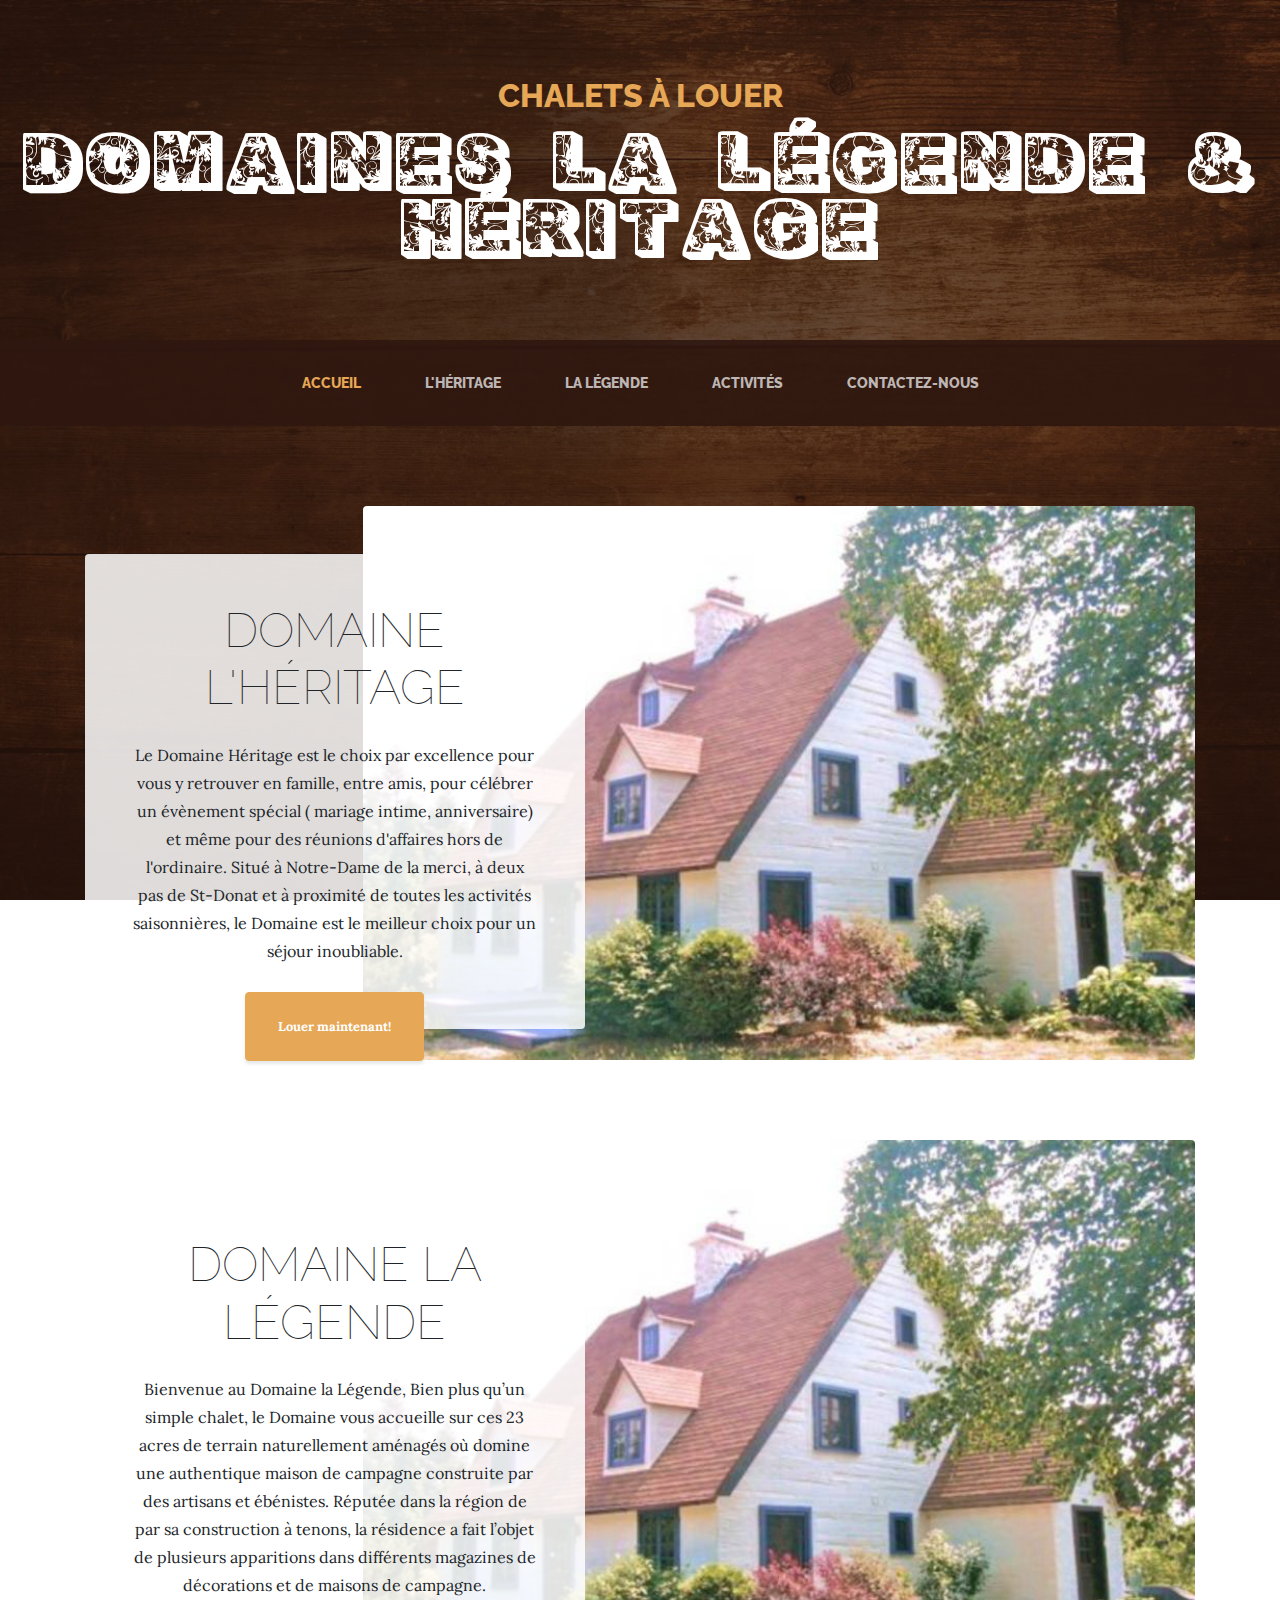
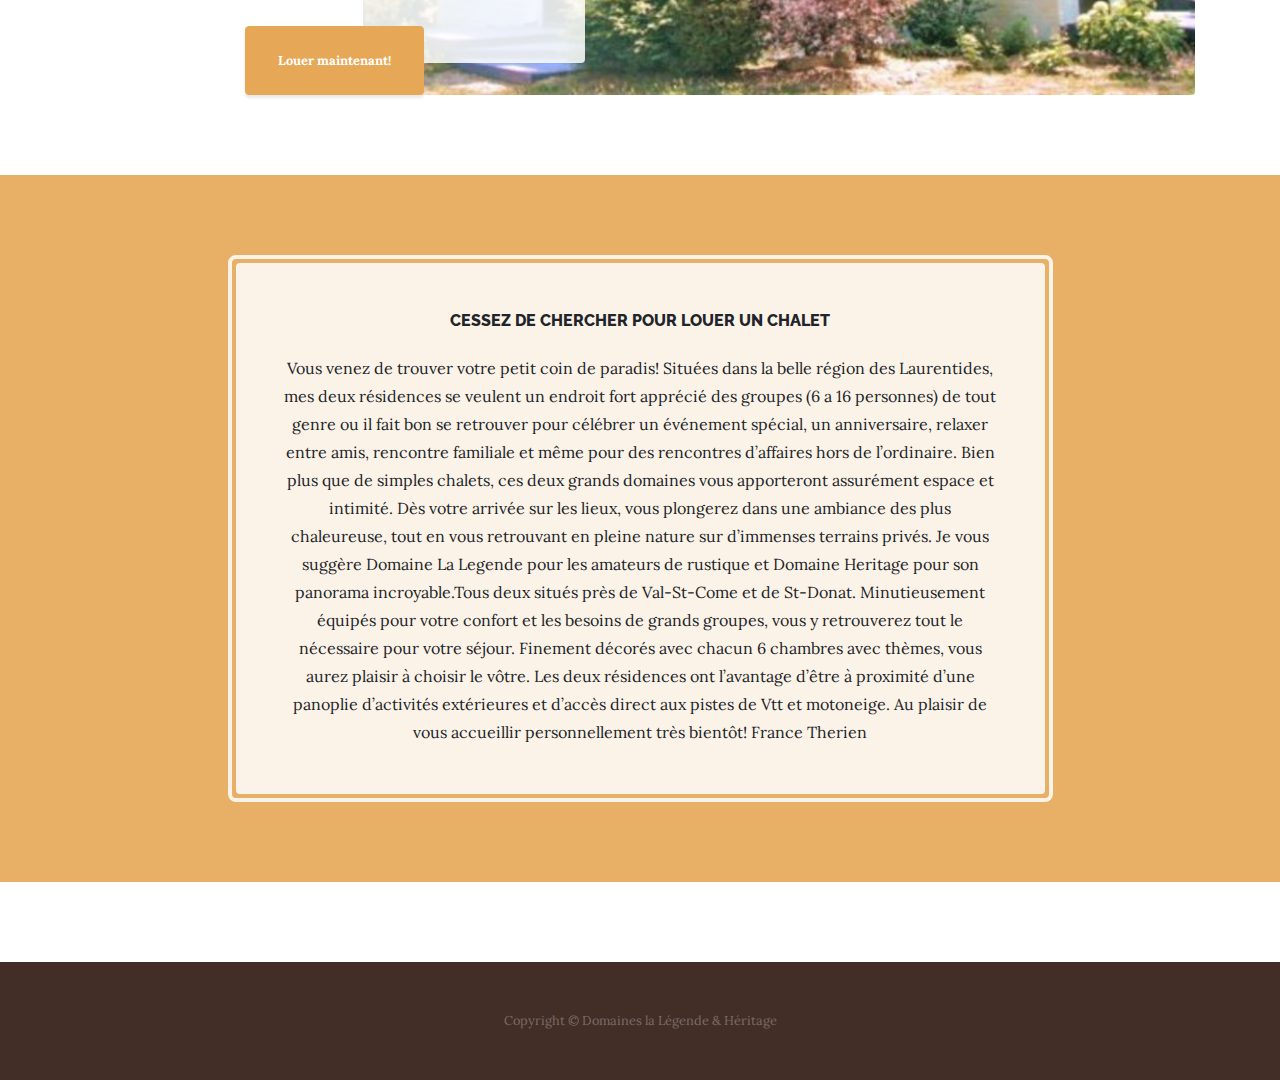
==== index.html @ 50c63180 "A lot done." ====
<!DOCTYPE html>
<html lang="en">

  <head>

    <meta charset="utf-8">
    <meta name="viewport" content="width=device-width, initial-scale=1, shrink-to-fit=no">
    <meta name="description" content="">
    <meta name="author" content="">

    <title>Domaine la Légende & Héritage</title>

    <!-- Bootstrap core CSS -->
    <link href="vendor/bootstrap/css/bootstrap.min.css" rel="stylesheet">

    <!-- Custom fonts for this template -->
    <link href="https://fonts.googleapis.com/css?family=Raleway:100,100i,200,200i,300,300i,400,400i,500,500i,600,600i,700,700i,800,800i,900,900i" rel="stylesheet">
    <link href="https://fonts.googleapis.com/css?family=Lora:400,400i,700,700i" rel="stylesheet">

    <!-- Custom styles for this template -->
    <!--<link href="css/business-casual.min.css" rel="stylesheet"> -->
  <link href="css/business-casual.css" rel="stylesheet">
  <link href="css/myStyles.css" rel="stylesheet">

  </head>

  <body>

    <h1 class="site-heading text-center text-white d-none d-lg-block">
      <span class="site-heading-upper text-primary mb-3">Chalets à louer</span>
      <span class="site-heading-lower">Domaines la Légende & Héritage</span>
    </h1>

    <!-- Navigation -->
    <nav class="navbar navbar-expand-lg navbar-dark py-lg-4" id="mainNav">
      <div class="container">
        <a class="navbar-brand text-uppercase text-expanded font-weight-bold d-lg-none" href="#">Domaine la Légende & Héritage</a>
        <button class="navbar-toggler" type="button" data-toggle="collapse" data-target="#navbarResponsive" aria-controls="navbarResponsive" aria-expanded="false" aria-label="Toggle navigation">
          <span class="navbar-toggler-icon"></span>
        </button>
        <div class="collapse navbar-collapse" id="navbarResponsive">
          <ul class="navbar-nav mx-auto">
            <li class="nav-item active px-lg-4">
              <a class="nav-link text-uppercase text-expanded" href="index.html">Accueil
                <span class="sr-only">(current)</span>
              </a>
            </li>
            <li class="nav-item px-lg-4">
              <a class="nav-link text-uppercase text-expanded" href="heritage.html">L'Héritage</a>
            </li>
            <li class="nav-item px-lg-4">
              <a class="nav-link text-uppercase text-expanded" href="legende.html">La Légende</a>
            </li>
            <li class="nav-item px-lg-4">
              <a class="nav-link text-uppercase text-expanded" href="activity.html">Activités</a>
            </li>
			<li class="nav-item px-lg-4">
              <a class="nav-link text-uppercase text-expanded" href="contact.html">Contactez-nous</a>
            </li>
          </ul>
        </div>
      </div>
    </nav>

    <section class="page-section clearfix">
      <div class="container">
        <div class="intro">
          <img class="intro-img img-fluid mb-3 mb-lg-0 rounded" src="img/heritage.jpg" alt="" height="800px">
          <div class="intro-text left-0 text-center bg-faded p-5 rounded">
            <h2 class="section-heading mb-4">
              <span class="section-heading-lower">Domaine l'Héritage</span>
            </h2>
            <p class="mb-3">Le Domaine Héritage est le choix par excellence pour vous y retrouver en famille, entre amis, pour célébrer un évènement spécial ( mariage intime, anniversaire) et même pour des réunions d'affaires hors de l'ordinaire. Situé à Notre-Dame de la merci, à deux pas de St-Donat et à proximité de toutes les activités saisonnières, le Domaine est le meilleur choix pour un séjour inoubliable.


            </p>
            <div class="intro-button mx-auto">
              <a class="btn btn-primary btn-xl" href="#">Louer maintenant!</a>
            </div>
          </div>
        </div>
		
      </div>
    </section>
	
	<section class="page-section clearfix">
      <div class="container">
        <div class="intro">
          <img class="intro-img img-fluid mb-3 mb-lg-0 rounded" src="img/heritage.jpg" alt="" height="800px">
          <div class="intro-text left-0 text-center bg-faded p-5 rounded">
            <h2 class="section-heading mb-4">
              <span class="section-heading-lower">Domaine la légende</span>
            </h2>
            <p class="mb-3"> Bienvenue au Domaine la Légende, Bien plus qu’un simple chalet, le Domaine vous accueille sur ces 23 acres de terrain naturellement aménagés où domine une authentique maison de campagne construite par des artisans et ébénistes. Réputée dans la région de par sa construction à tenons, la résidence a fait l’objet de plusieurs apparitions dans différents magazines de décorations et de maisons de campagne.


            </p>
            <div class="intro-button mx-auto">
              <a class="btn btn-primary btn-xl" href="#">Louer maintenant!</a>
            </div>
          </div>
        </div>
		
      </div>
    </section>

    <section class="page-section cta">
      <div class="container">
        <div class="row">
          <div class="col-xl-9 mx-auto">
            <div class="cta-inner text-center rounded">
              <h2 class="section-heading mb-4">
                <span class="section-heading-upper">Cessez de chercher pour louer un chalet</span>
              </h2>
              <p class="mb-0">Vous venez de trouver votre petit coin de paradis! Situées dans la belle région des Laurentides, mes deux résidences se veulent un endroit fort apprécié des groupes (6 a 16 personnes) de tout genre ou il fait bon se retrouver pour célébrer un événement spécial, un anniversaire, relaxer entre amis, rencontre familiale et même pour des rencontres d’affaires hors de l’ordinaire. Bien plus que de simples chalets, ces deux grands domaines vous apporteront assurément espace et intimité. Dès votre arrivée sur les lieux, vous plongerez dans une ambiance des plus chaleureuse, tout en vous retrouvant en pleine nature sur d’immenses terrains privés. Je vous suggère Domaine La Legende pour les amateurs de rustique et Domaine Heritage pour son panorama incroyable.Tous deux situés près de Val-St-Come et de St-Donat.

Minutieusement équipés pour votre confort et les besoins de grands groupes, vous y retrouverez tout le nécessaire pour votre séjour. Finement décorés avec chacun 6 chambres avec thèmes, vous aurez plaisir à choisir le vôtre. Les deux résidences ont l’avantage d’être à proximité d’une panoplie d’activités extérieures et d’accès direct aux pistes de Vtt et motoneige. Au plaisir de vous accueillir personnellement très bientôt! France Therien</p>
            </div>
          </div>
        </div>
      </div>
    </section>

    <footer class="footer text-faded text-center py-5">
      <div class="container">
        <p class="m-0 small">Copyright &copy; Domaines la Légende & Héritage</p>
      </div>
    </footer>

    <!-- Bootstrap core JavaScript -->
    <script src="vendor/jquery/jquery.min.js"></script>
    <script src="vendor/bootstrap/js/bootstrap.bundle.min.js"></script>

  </body>

</html>
---- css/business-casual.min.css ----
/*!
 * Start Bootstrap - Business Casual v4.1.1 (https://startbootstrap.com/template-overviews/business-casual)
 * Copyright 2013-2018 Start Bootstrap
 * Licensed under MIT (https://github.com/BlackrockDigital/startbootstrap-business-casual/blob/master/LICENSE)
 */body{font-family:Lora;background:linear-gradient(rgba(47,23,15,.65),rgba(47,23,15,.65)),url(../img/bg.jpg);background-attachment:fixed;background-position:center;background-size:cover}h1,h2,h3,h4,h5,h6{font-family:Raleway}p{line-height:1.75}.text-faded{color:rgba(255,255,255,.3)}.site-heading{margin-top:5rem;margin-bottom:5rem;text-transform:uppercase;line-height:1;font-family:Raleway}.site-heading .site-heading-upper{display:block;font-size:2rem;font-weight:800}.site-heading .site-heading-lower{font-size:5rem;font-weight:100;line-height:4rem}.page-section{margin-top:5rem;margin-bottom:5rem}.section-heading{text-transform:uppercase}.section-heading .section-heading-upper{display:block;font-size:1rem;font-weight:800}.section-heading .section-heading-lower{display:block;font-size:3rem;font-weight:100}.bg-faded{background-color:rgba(255,255,255,.85)}#mainNav{background-color:rgba(47,23,15,.9);font-family:Raleway}#mainNav .navbar-brand{color:#e6a756}#mainNav .navbar-nav .nav-item .nav-link{color:rgba(255,255,255,.7);font-weight:800}#mainNav .navbar-nav .nav-item.active .nav-link{color:#e6a756}@media (min-width:992px){#mainNav .navbar-nav .nav-item .nav-link{font-size:.9rem}#mainNav .navbar-nav .nav-item .nav-link:hover{color:rgba(255,255,255,.4)}#mainNav .navbar-nav .nav-item.active .nav-link:hover{color:#e6a756}}.btn-xl{font-weight:700;font-size:.8rem;padding-top:1.5rem;padding-bottom:1.5rem;padding-left:2rem;padding-right:2rem}.intro{position:relative}@media (min-width:992px){.intro .intro-img{width:75%;float:right}.intro .intro-text{left:0;width:60%;margin-top:3rem;position:absolute}.intro .intro-text .intro-button{width:100%;left:0;position:absolute;bottom:-2rem}}@media (min-width:1200px){.intro .intro-text{width:45%}}.cta{padding-top:5rem;padding-bottom:5rem;background-color:rgba(230,167,86,.9)}.cta .cta-inner{position:relative;padding:3rem;margin:.5rem;background-color:rgba(255,255,255,.85)}.cta .cta-inner:before{border-radius:.5rem;content:'';position:absolute;top:-.5rem;bottom:-.5rem;left:-.5rem;right:-.5rem;border:.25rem solid rgba(255,255,255,.85)}@media (min-width:992px){.about-heading .about-heading-img{position:relative;z-index:0}.about-heading .about-heading-content{margin-top:-5rem;position:relative;z-index:1}}@media (min-width:992px){.product-item .product-item-title{position:relative;z-index:1;margin-bottom:-3rem}.product-item .product-item-img{position:relative;z-index:0;max-width:60vw}.product-item .product-item-description{position:relative;z-index:1;margin-top:-3rem;max-width:50vw}}.list-hours{font-size:.9rem}.list-hours .list-hours-item{border-bottom:1px solid rgba(230,167,86,.5);padding-bottom:.25rem;margin-bottom:1rem;font-style:italic}.list-hours .list-hours-item.today{font-weight:700;color:#e6a756}@media (min-width:992px){.list-hours{width:50%;font-size:1.1rem}}.address strong{font-size:1.2rem}.footer{background-color:rgba(47,23,15,.9)}.text-primary{color:#e6a756!important}.bg-primary{background-color:#e6a756!important}.btn{box-shadow:0 3px 3px 0 rgba(33,37,41,.1)}.btn-primary{background-color:#e6a756;border-color:#e6a756}.btn-primary:active,.btn-primary:focus,.btn-primary:hover{background-color:#df902a;border-color:#df902a}.font-weight-light{font-weight:100!important}
---- css/business-casual.css ----
body {
  font-family: 'Lora';
  background: linear-gradient(rgba(47, 23, 15, 0.65), rgba(47, 23, 15, 0.65)), url("../img/bg.jpg");
  background-attachment: fixed;
  background-position: center;
  background-size: cover;
}

h1,
h2,
h3,
h4,
h5,
h6 {
  font-family: 'Raleway';
}

p {
  line-height: 1.75;
}

.text-faded {
  color: rgba(255, 255, 255, 0.3);
}

.site-heading {
  margin-top: 5rem;
  margin-bottom: 5rem;
  text-transform: uppercase;
  line-height: 1;
  font-family: 'Raleway';
}

.site-heading .site-heading-upper {
  display: block;
  font-size: 2rem;
  font-weight: 800;
}

.site-heading .site-heading-lower {
  font-size: 5rem;
  font-weight: 100;
  line-height: 4rem;
}

.page-section {
  margin-top: 5rem;
  margin-bottom: 5rem;
}

.section-heading {
  text-transform: uppercase;
}

.section-heading .section-heading-upper {
  display: block;
  font-size: 1rem;
  font-weight: 800;
}

.section-heading .section-heading-lower {
  display: block;
  font-size: 3rem;
  font-weight: 100;
}

.bg-faded {
  background-color: rgba(255, 255, 255, 0.85);
}

#mainNav {
  background-color: rgba(47, 23, 15, 0.9);
  font-family: 'Raleway';
}

#mainNav .navbar-brand {
  color: #e6a756;
}

#mainNav .navbar-nav .nav-item .nav-link {
  color: rgba(255, 255, 255, 0.7);
  font-weight: 800;
}

#mainNav .navbar-nav .nav-item.active .nav-link {
  color: #e6a756;
}

@media (min-width: 992px) {
  #mainNav .navbar-nav .nav-item .nav-link {
    font-size: 0.9rem;
  }
  #mainNav .navbar-nav .nav-item .nav-link:hover {
    color: rgba(255, 255, 255, 0.4);
  }
  #mainNav .navbar-nav .nav-item.active .nav-link:hover {
    color: #e6a756;
  }
}

.btn-xl {
  font-weight: 700;
  font-size: 0.8rem;
  padding-top: 1.5rem;
  padding-bottom: 1.5rem;
  padding-left: 2rem;
  padding-right: 2rem;
}

.intro {
  position: relative;
}

@media (min-width: 992px) {
  .intro .intro-img {
    width: 75%;
    float: right;
  }
  .intro .intro-text {
    left: 0;
    width: 60%;
    margin-top: 3rem;
    position: absolute;
  }
  .intro .intro-text .intro-button {
    width: 100%;
    left: 0;
    position: absolute;
    bottom: -2rem;
  }
}

@media (min-width: 1200px) {
  .intro .intro-text {
    width: 45%;
  }
}

.cta {
  padding-top: 5rem;
  padding-bottom: 5rem;
  background-color: rgba(230, 167, 86, 0.9);
}

.cta .cta-inner {
  position: relative;
  padding: 3rem;
  margin: 0.5rem;
  background-color: rgba(255, 255, 255, 0.85);
}

.cta .cta-inner:before {
  border-radius: 0.5rem;
  content: '';
  position: absolute;
  top: -0.5rem;
  bottom: -0.5rem;
  left: -0.5rem;
  right: -0.5rem;
  border: 0.25rem solid rgba(255, 255, 255, 0.85);
}

@media (min-width: 992px) {
  .about-heading .about-heading-img {
    position: relative;
    z-index: 0;
  }
  .about-heading .about-heading-content {
    margin-top: -5rem;
    position: relative;
    z-index: 1;
  }
}

@media (min-width: 992px) {
  .product-item .product-item-title {
    position: relative;
    z-index: 1;
    margin-bottom: -3rem;
  }
  .product-item .product-item-img {
    position: relative;
    z-index: 0;
    max-width: 60vw;
  }
  .product-item .product-item-description {
    position: relative;
    z-index: 1;
    margin-top: -3rem;
    max-width: 50vw;
  }
}

.list-hours {
  font-size: 0.9rem;
}

.list-hours .list-hours-item {
  border-bottom: 1px solid rgba(230, 167, 86, 0.5);
  padding-bottom: .25rem;
  margin-bottom: 1rem;
  font-style: italic;
}

.list-hours .list-hours-item.today {
  font-weight: bold;
  color: #e6a756;
}

@media (min-width: 992px) {
  .list-hours {
    width: 50%;
    font-size: 1.1rem;
  }
}

.address strong {
  font-size: 1.2rem;
}

.footer {
  background-color: rgba(47, 23, 15, 0.9);
}

.text-primary {
  color: #e6a756 !important;
}

.bg-primary {
  background-color: #e6a756 !important;
}

.btn {
  box-shadow: 0px 3px 3px 0px rgba(33, 37, 41, 0.1);
}

.btn-primary {
  background-color: #e6a756;
  border-color: #e6a756;
}

.btn-primary:hover, .btn-primary:focus, .btn-primary:active {
  background-color: #df902a;
  border-color: #df902a;
}

.font-weight-light {
  font-weight: 100 !important;
}
---- css/myStyles.css ----
@font-face { font-family: floral; src: url('floral_dawn.ttf'); } 

.site-heading-lower {
    font-family: floral;
}

.about-heading-content {
    margin-top: 1rem!important;
}

.carousel-item>img {
    margin:auto;
}
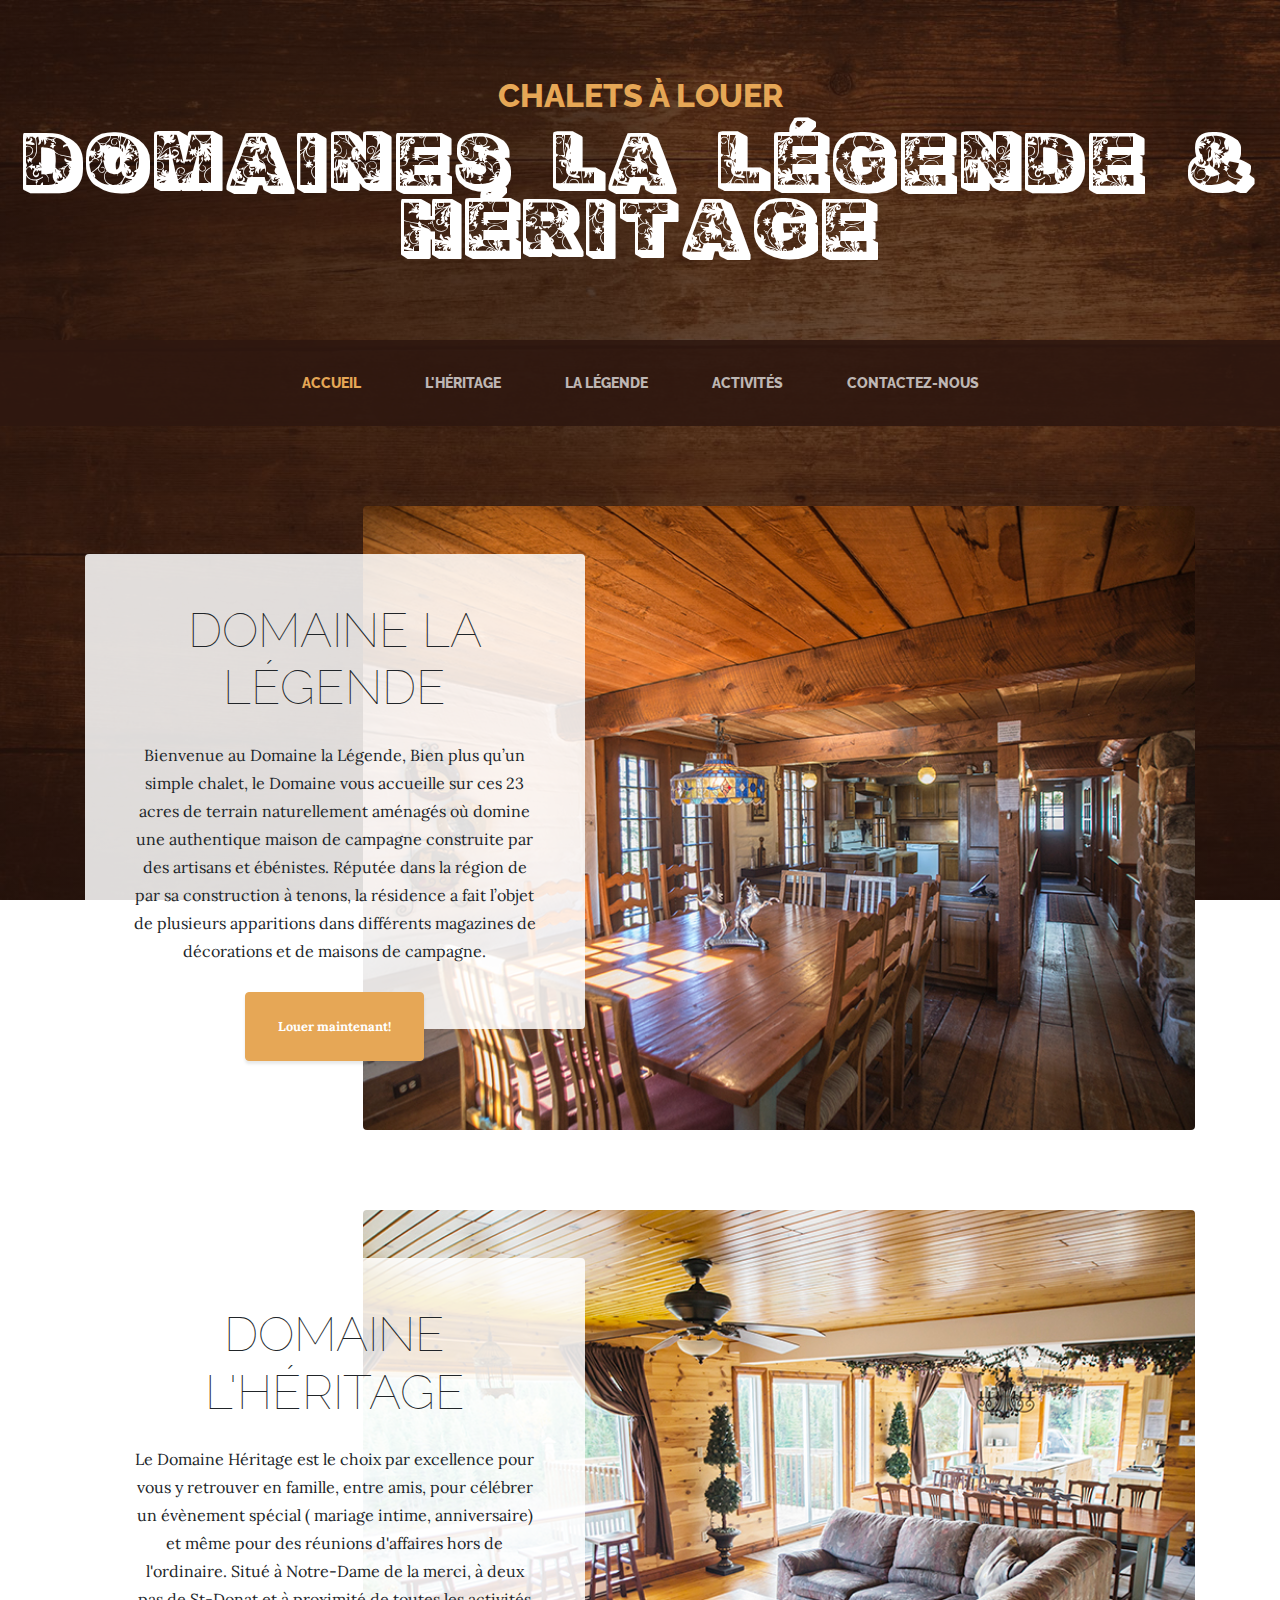
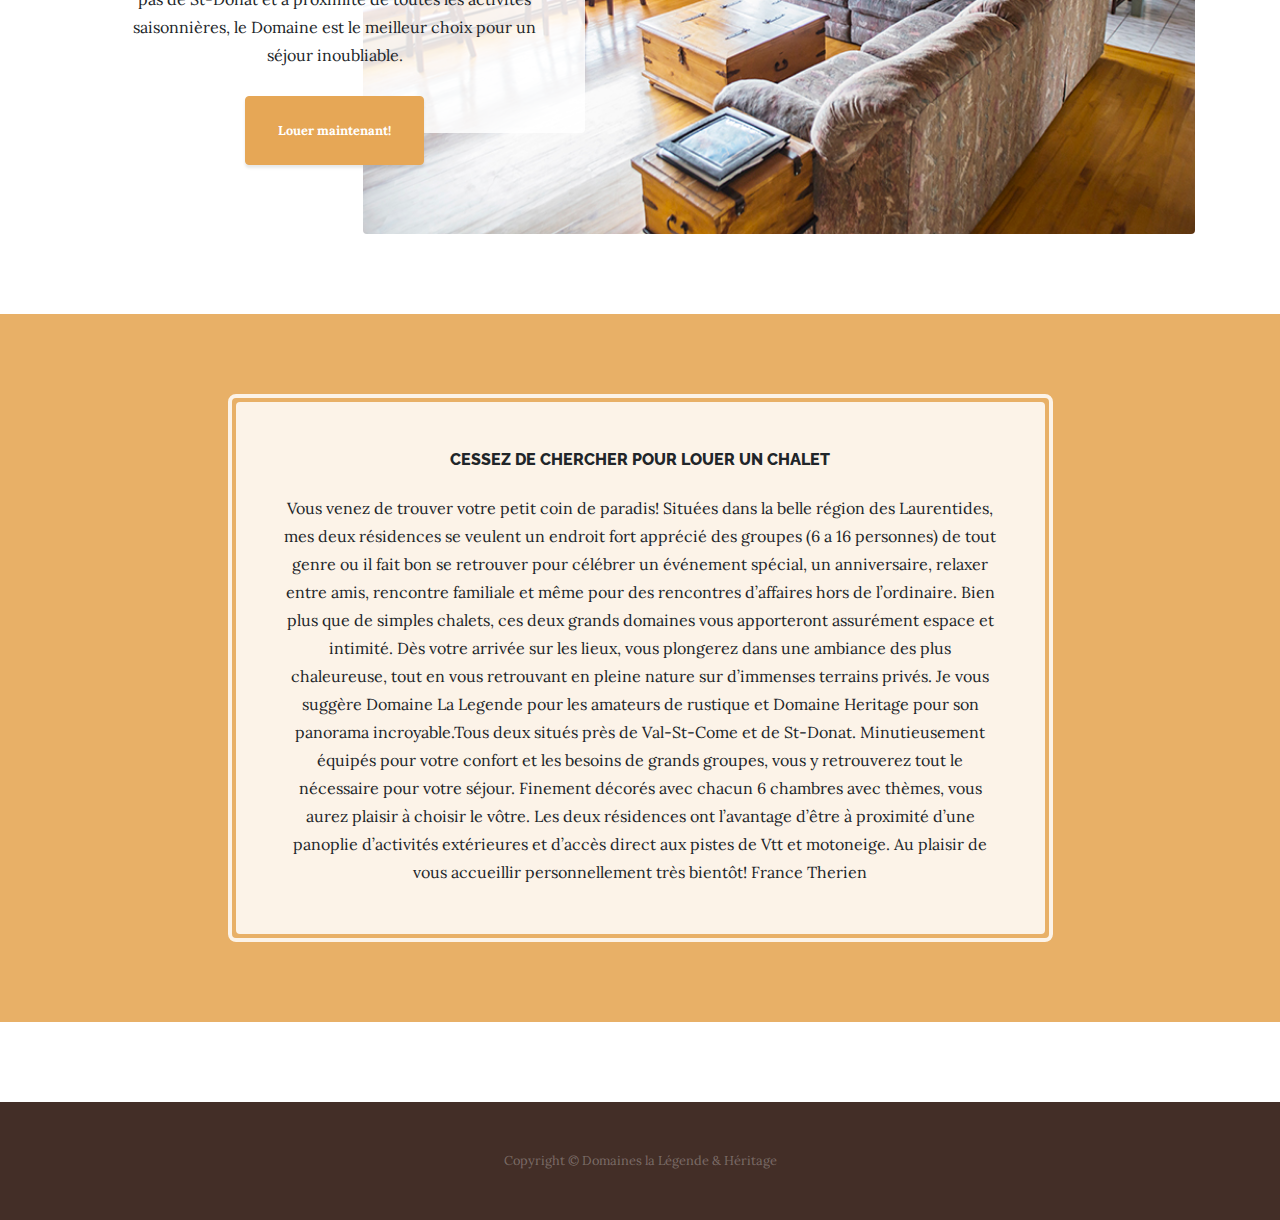
==== commit ed4905d6: "Added all the pictures." ====
--- a/index.html
+++ b/index.html
@@ -63,35 +63,35 @@
     </nav>
 
     <section class="page-section clearfix">
+        <div class="container">
+          <div class="intro">
+            <img class="intro-img img-fluid mb-3 mb-lg-0 rounded" src="img/Legende/salle a manger.jpg" alt="" height="800px">
+            <div class="intro-text left-0 text-center bg-faded p-5 rounded">
+              <h2 class="section-heading mb-4">
+                <span class="section-heading-lower">Domaine la légende</span>
+              </h2>
+              <p class="mb-3"> Bienvenue au Domaine la Légende, Bien plus qu’un simple chalet, le Domaine vous accueille sur ces 23 acres de terrain naturellement aménagés où domine une authentique maison de campagne construite par des artisans et ébénistes. Réputée dans la région de par sa construction à tenons, la résidence a fait l’objet de plusieurs apparitions dans différents magazines de décorations et de maisons de campagne.
+  
+  
+              </p>
+              <div class="intro-button mx-auto">
+                <a class="btn btn-primary btn-xl" href="#">Louer maintenant!</a>
+              </div>
+            </div>
+          </div>
+      
+        </div>
+      </section>
+      
+    <section class="page-section clearfix">
       <div class="container">
         <div class="intro">
-          <img class="intro-img img-fluid mb-3 mb-lg-0 rounded" src="img/heritage.jpg" alt="" height="800px">
+          <img class="intro-img img-fluid mb-3 mb-lg-0 rounded" src="img/Heritage/aireOuverte1.jpg" alt="" height="800px">
           <div class="intro-text left-0 text-center bg-faded p-5 rounded">
             <h2 class="section-heading mb-4">
               <span class="section-heading-lower">Domaine l'Héritage</span>
             </h2>
             <p class="mb-3">Le Domaine Héritage est le choix par excellence pour vous y retrouver en famille, entre amis, pour célébrer un évènement spécial ( mariage intime, anniversaire) et même pour des réunions d'affaires hors de l'ordinaire. Situé à Notre-Dame de la merci, à deux pas de St-Donat et à proximité de toutes les activités saisonnières, le Domaine est le meilleur choix pour un séjour inoubliable.
-
-
-            </p>
-            <div class="intro-button mx-auto">
-              <a class="btn btn-primary btn-xl" href="#">Louer maintenant!</a>
-            </div>
-          </div>
-        </div>
-		
-      </div>
-    </section>
-	
-	<section class="page-section clearfix">
-      <div class="container">
-        <div class="intro">
-          <img class="intro-img img-fluid mb-3 mb-lg-0 rounded" src="img/heritage.jpg" alt="" height="800px">
-          <div class="intro-text left-0 text-center bg-faded p-5 rounded">
-            <h2 class="section-heading mb-4">
-              <span class="section-heading-lower">Domaine la légende</span>
-            </h2>
-            <p class="mb-3"> Bienvenue au Domaine la Légende, Bien plus qu’un simple chalet, le Domaine vous accueille sur ces 23 acres de terrain naturellement aménagés où domine une authentique maison de campagne construite par des artisans et ébénistes. Réputée dans la région de par sa construction à tenons, la résidence a fait l’objet de plusieurs apparitions dans différents magazines de décorations et de maisons de campagne.
 
 
             </p>
--- a/css/myStyles.css
+++ b/css/myStyles.css
@@ -10,4 +10,9 @@
 
 .carousel-item>img {
     margin:auto;
+    height:500px;
+}
+
+.carousel-item {
+    text-align: center;
 }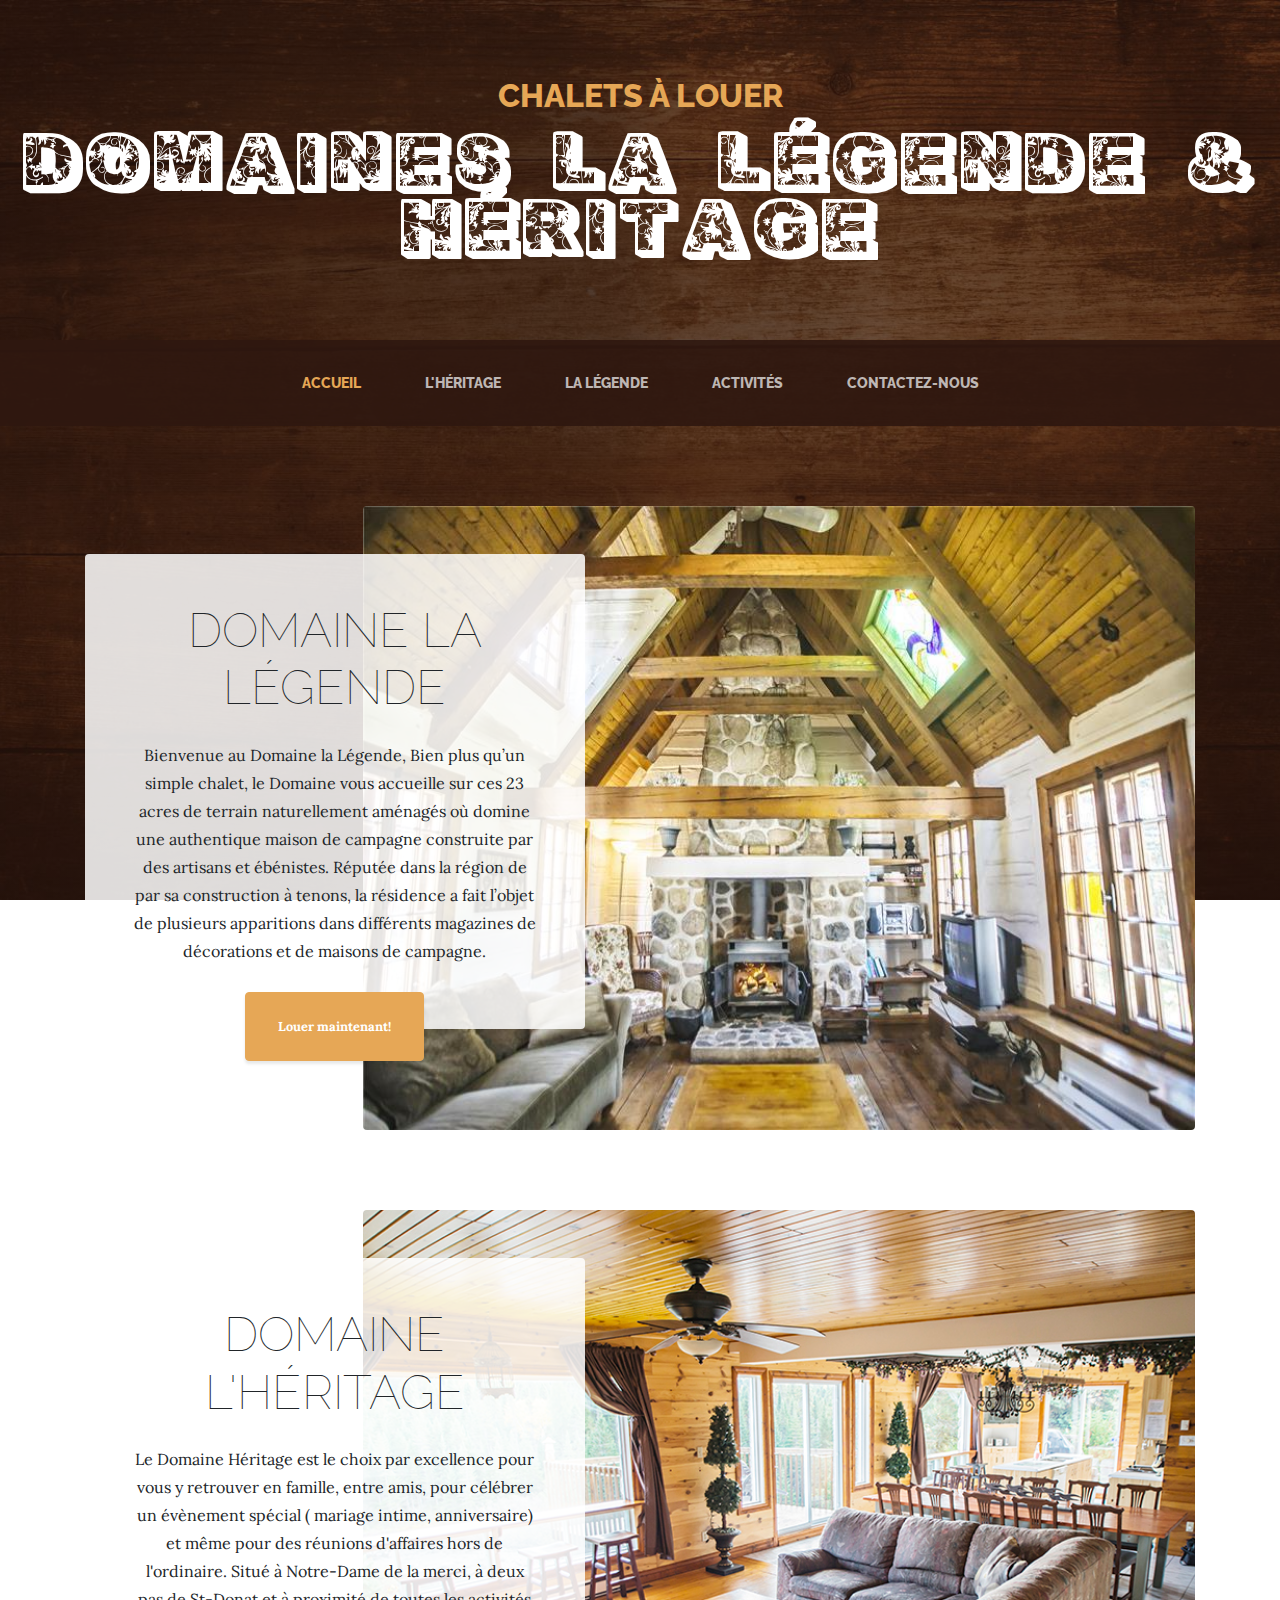
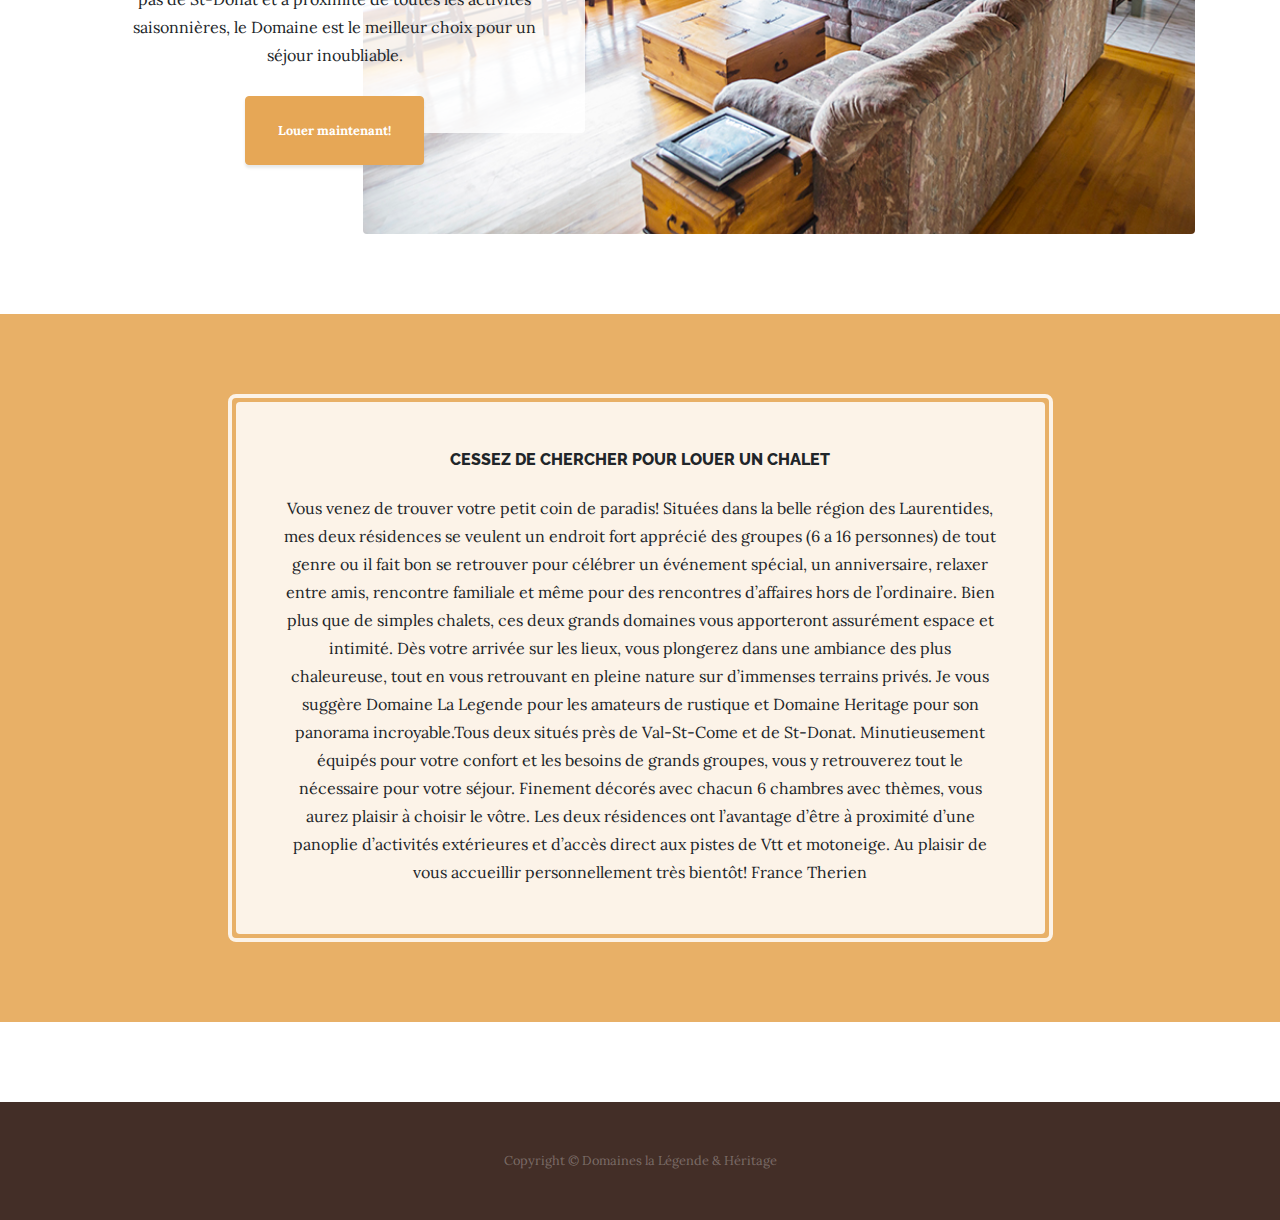
==== commit 58fcec15: "Finished Heritage page and removed pictures." ====
--- a/index.html
+++ b/index.html
@@ -65,7 +65,7 @@
     <section class="page-section clearfix">
         <div class="container">
           <div class="intro">
-            <img class="intro-img img-fluid mb-3 mb-lg-0 rounded" src="img/Legende/salle a manger.jpg" alt="" height="800px">
+            <img class="intro-img img-fluid mb-3 mb-lg-0 rounded" src="img/Legende/salon 1.jpg" alt="" height="800px">
             <div class="intro-text left-0 text-center bg-faded p-5 rounded">
               <h2 class="section-heading mb-4">
                 <span class="section-heading-lower">Domaine la légende</span>
--- a/css/myStyles.css
+++ b/css/myStyles.css
@@ -10,9 +10,13 @@
 
 .carousel-item>img {
     margin:auto;
-    height:500px;
+    height:350px;
 }
 
 .carousel-item {
     text-align: center;
+}
+
+.carousel-caption {
+    color:invert!important;
 }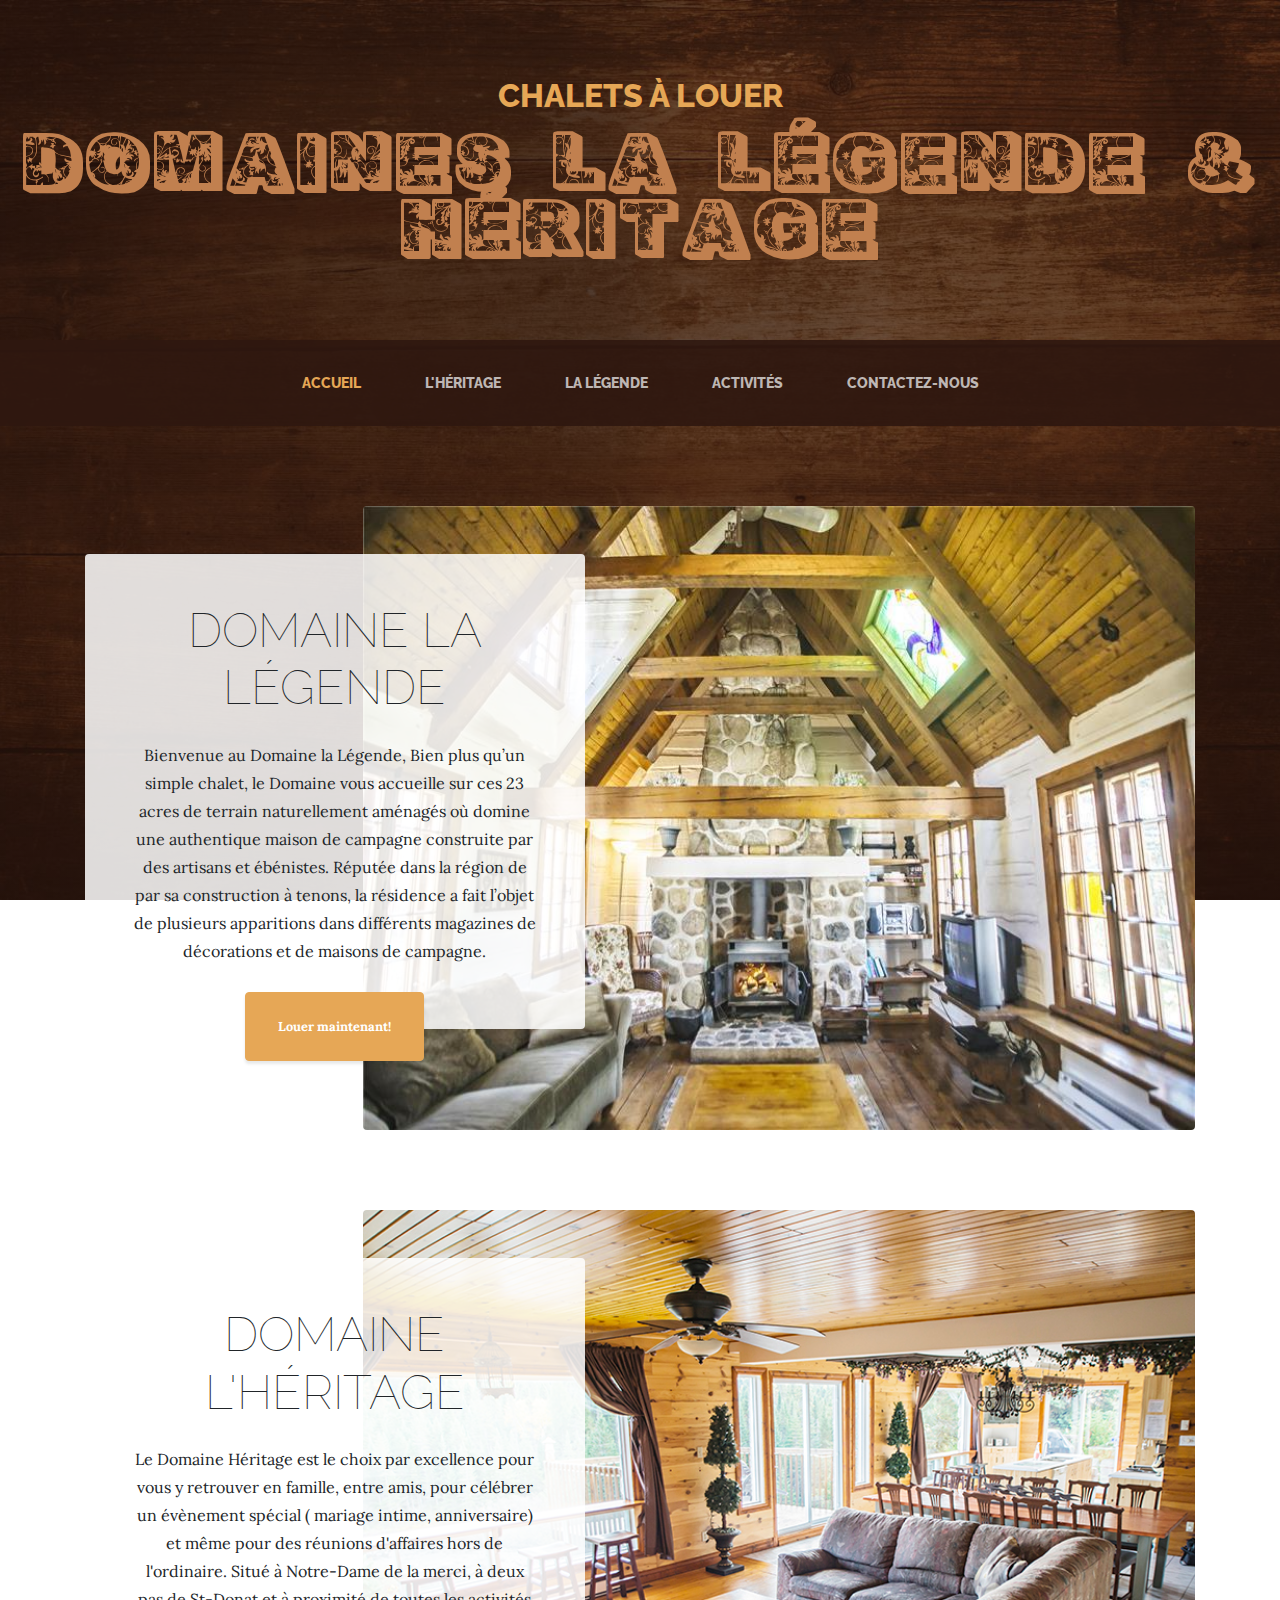
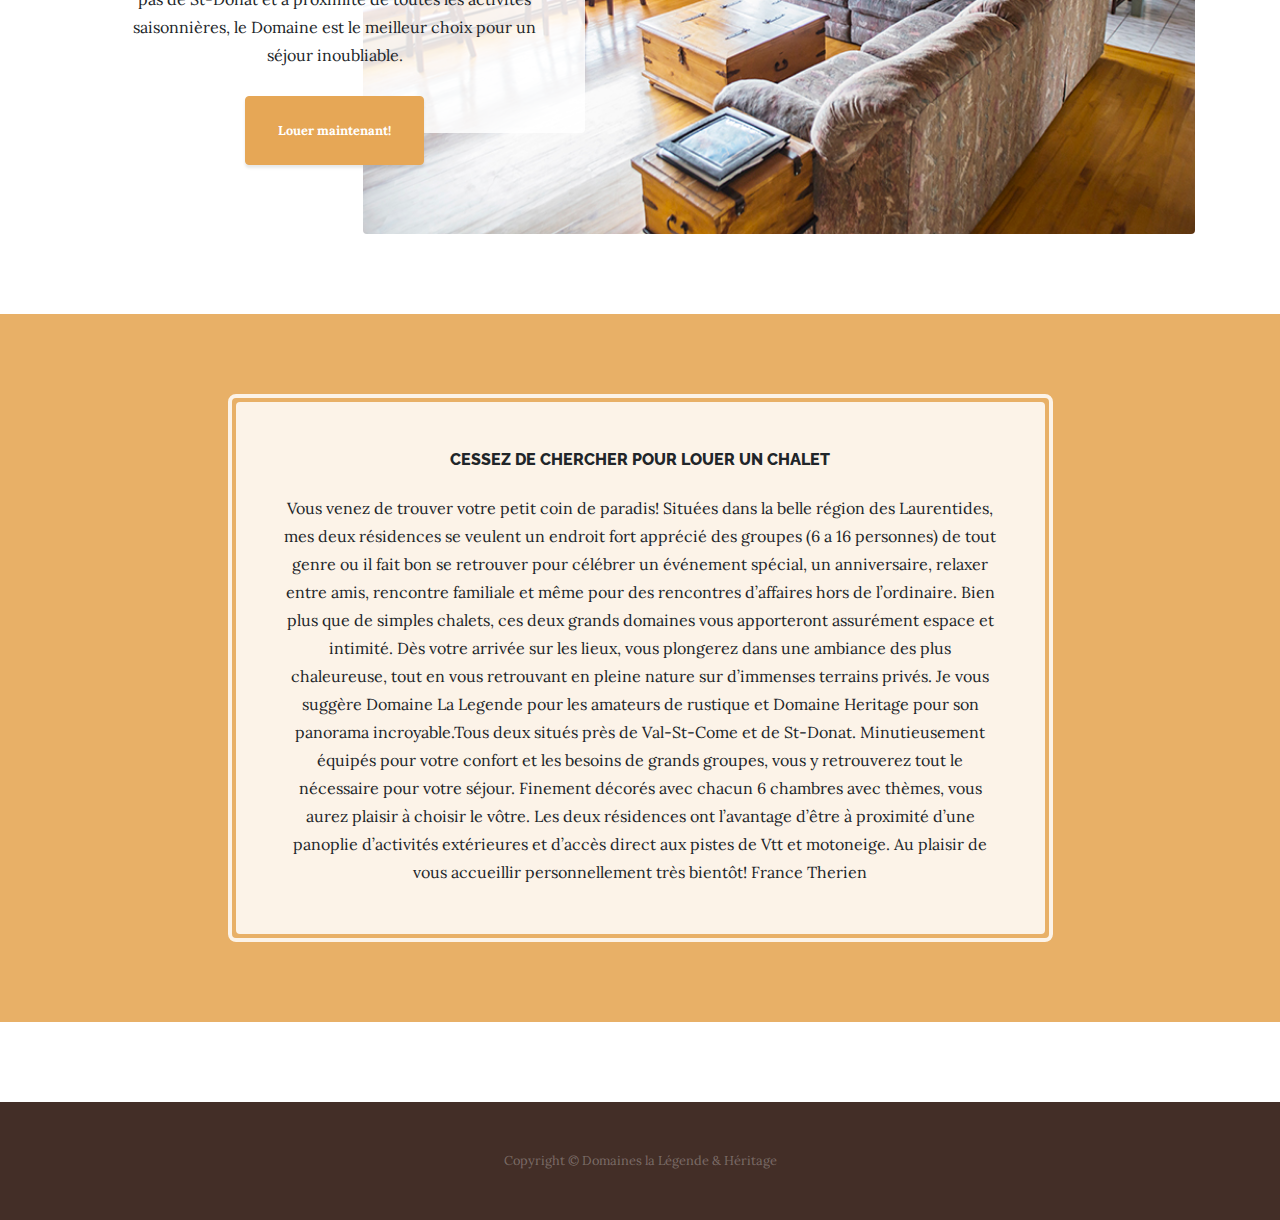
==== commit e0024371: "Made contact page and created activity page" ====
--- a/index.html
+++ b/index.html
@@ -8,7 +8,7 @@
     <meta name="description" content="">
     <meta name="author" content="">
 
-    <title>Domaine la Légende & Héritage</title>
+    <title>Domaines la Légende & Héritage</title>
 
     <!-- Bootstrap core CSS -->
     <link href="vendor/bootstrap/css/bootstrap.min.css" rel="stylesheet">
@@ -75,7 +75,7 @@
   
               </p>
               <div class="intro-button mx-auto">
-                <a class="btn btn-primary btn-xl" href="#">Louer maintenant!</a>
+                <a class="btn btn-primary btn-xl" href="./contact.html">Louer maintenant!</a>
               </div>
             </div>
           </div>
@@ -96,7 +96,7 @@
 
             </p>
             <div class="intro-button mx-auto">
-              <a class="btn btn-primary btn-xl" href="#">Louer maintenant!</a>
+              <a class="btn btn-primary btn-xl" href="./contact.html">Louer maintenant!</a>
             </div>
           </div>
         </div>
--- a/css/myStyles.css
+++ b/css/myStyles.css
@@ -19,4 +19,8 @@
 
 .carousel-caption {
     color:invert!important;
+}
+
+.site-heading {
+    color: #c1804f!important;
 }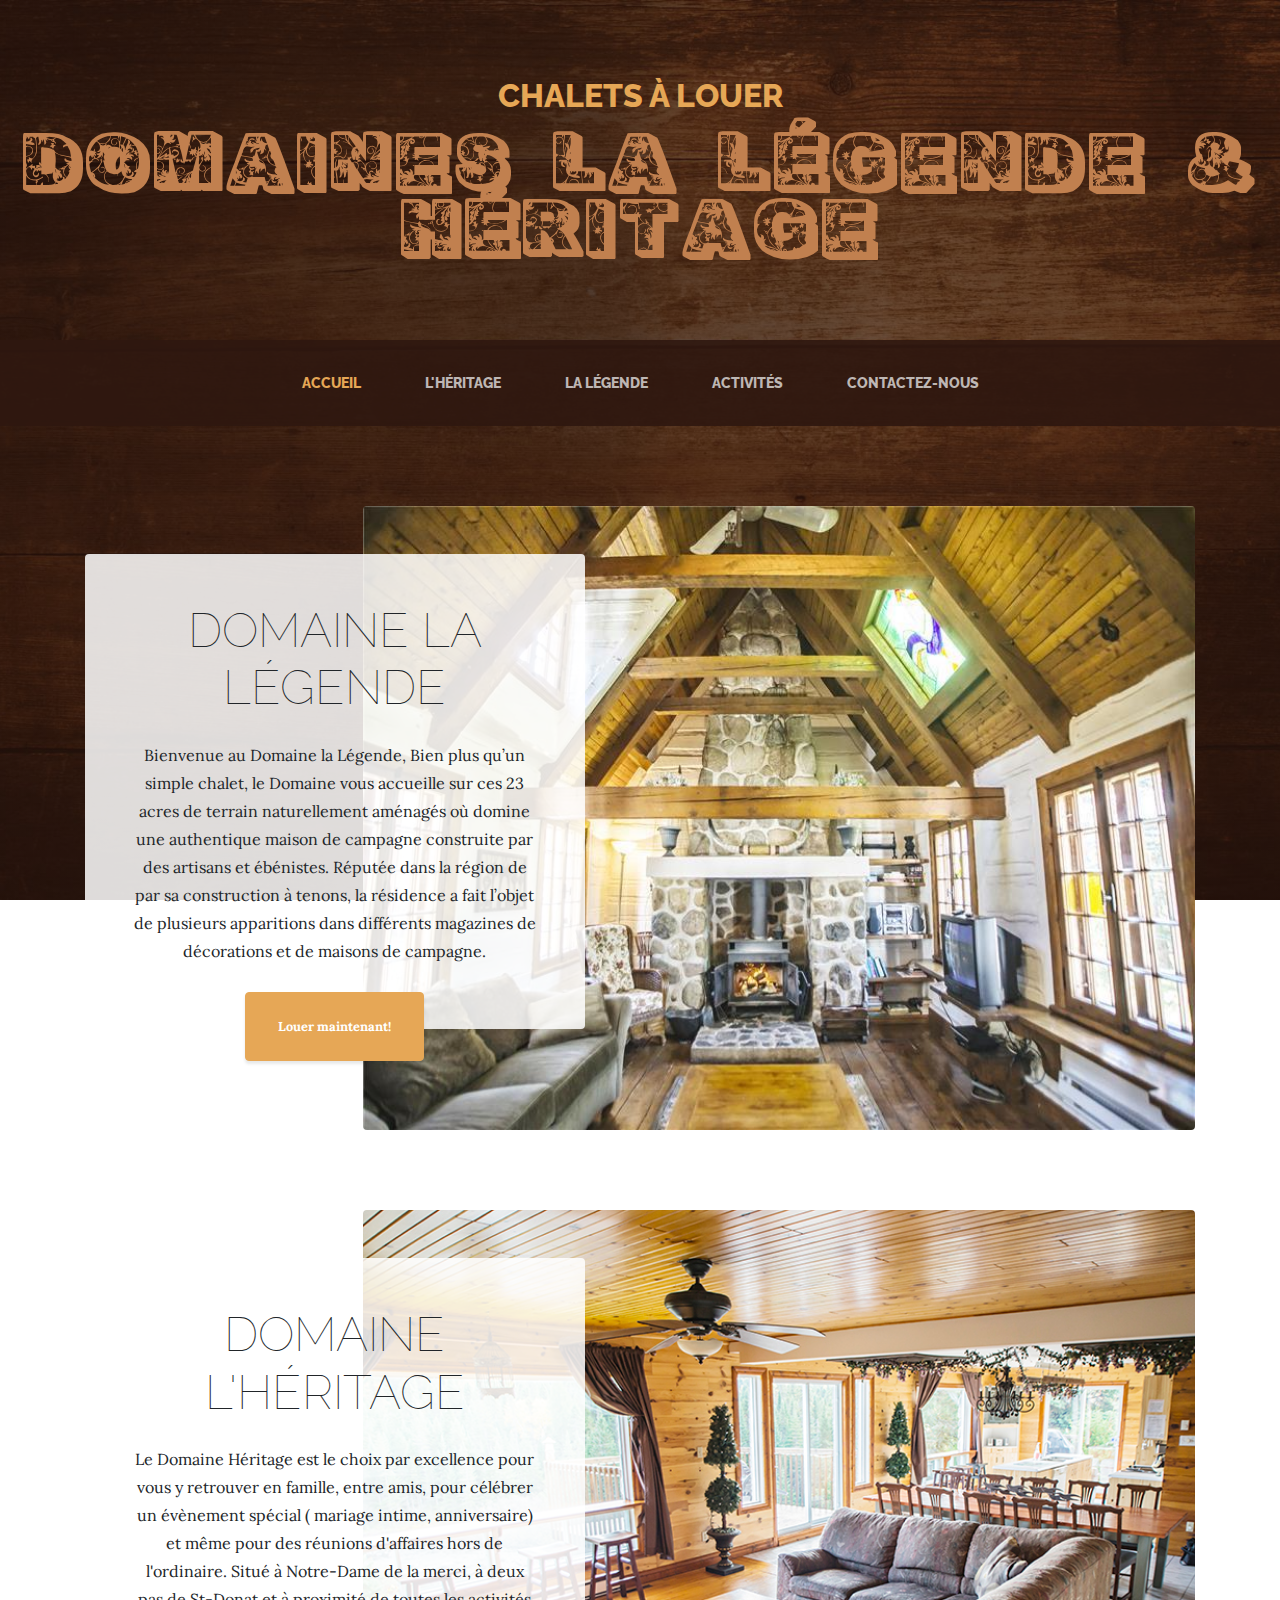
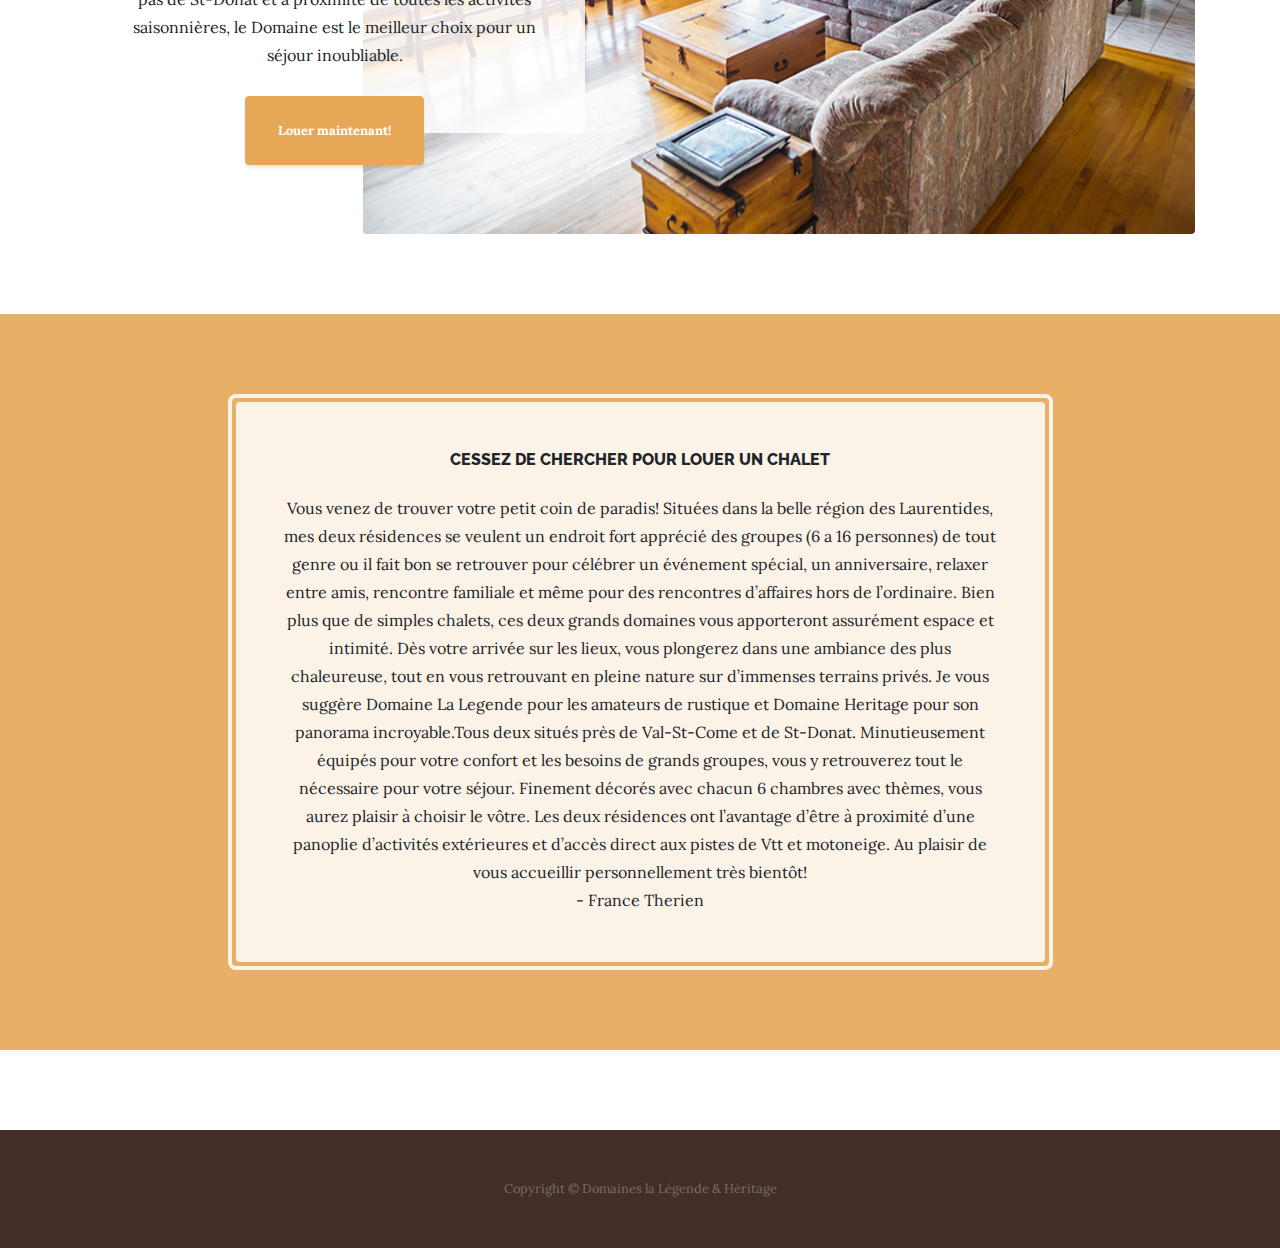
==== commit 45022d82: "Completed activity page" ====
--- a/index.html
+++ b/index.html
@@ -34,7 +34,7 @@
     <!-- Navigation -->
     <nav class="navbar navbar-expand-lg navbar-dark py-lg-4" id="mainNav">
       <div class="container">
-        <a class="navbar-brand text-uppercase text-expanded font-weight-bold d-lg-none" href="#">Domaine la Légende & Héritage</a>
+        <a class="navbar-brand text-uppercase text-expanded font-weight-bold d-lg-none" href="#">Domaines la Légende & Héritage</a>
         <button class="navbar-toggler" type="button" data-toggle="collapse" data-target="#navbarResponsive" aria-controls="navbarResponsive" aria-expanded="false" aria-label="Toggle navigation">
           <span class="navbar-toggler-icon"></span>
         </button>
@@ -114,7 +114,7 @@
               </h2>
               <p class="mb-0">Vous venez de trouver votre petit coin de paradis! Situées dans la belle région des Laurentides, mes deux résidences se veulent un endroit fort apprécié des groupes (6 a 16 personnes) de tout genre ou il fait bon se retrouver pour célébrer un événement spécial, un anniversaire, relaxer entre amis, rencontre familiale et même pour des rencontres d’affaires hors de l’ordinaire. Bien plus que de simples chalets, ces deux grands domaines vous apporteront assurément espace et intimité. Dès votre arrivée sur les lieux, vous plongerez dans une ambiance des plus chaleureuse, tout en vous retrouvant en pleine nature sur d’immenses terrains privés. Je vous suggère Domaine La Legende pour les amateurs de rustique et Domaine Heritage pour son panorama incroyable.Tous deux situés près de Val-St-Come et de St-Donat.
 
-Minutieusement équipés pour votre confort et les besoins de grands groupes, vous y retrouverez tout le nécessaire pour votre séjour. Finement décorés avec chacun 6 chambres avec thèmes, vous aurez plaisir à choisir le vôtre. Les deux résidences ont l’avantage d’être à proximité d’une panoplie d’activités extérieures et d’accès direct aux pistes de Vtt et motoneige. Au plaisir de vous accueillir personnellement très bientôt! France Therien</p>
+Minutieusement équipés pour votre confort et les besoins de grands groupes, vous y retrouverez tout le nécessaire pour votre séjour. Finement décorés avec chacun 6 chambres avec thèmes, vous aurez plaisir à choisir le vôtre. Les deux résidences ont l’avantage d’être à proximité d’une panoplie d’activités extérieures et d’accès direct aux pistes de Vtt et motoneige. Au plaisir de vous accueillir personnellement très bientôt! <br/>- France Therien</p>
             </div>
           </div>
         </div>
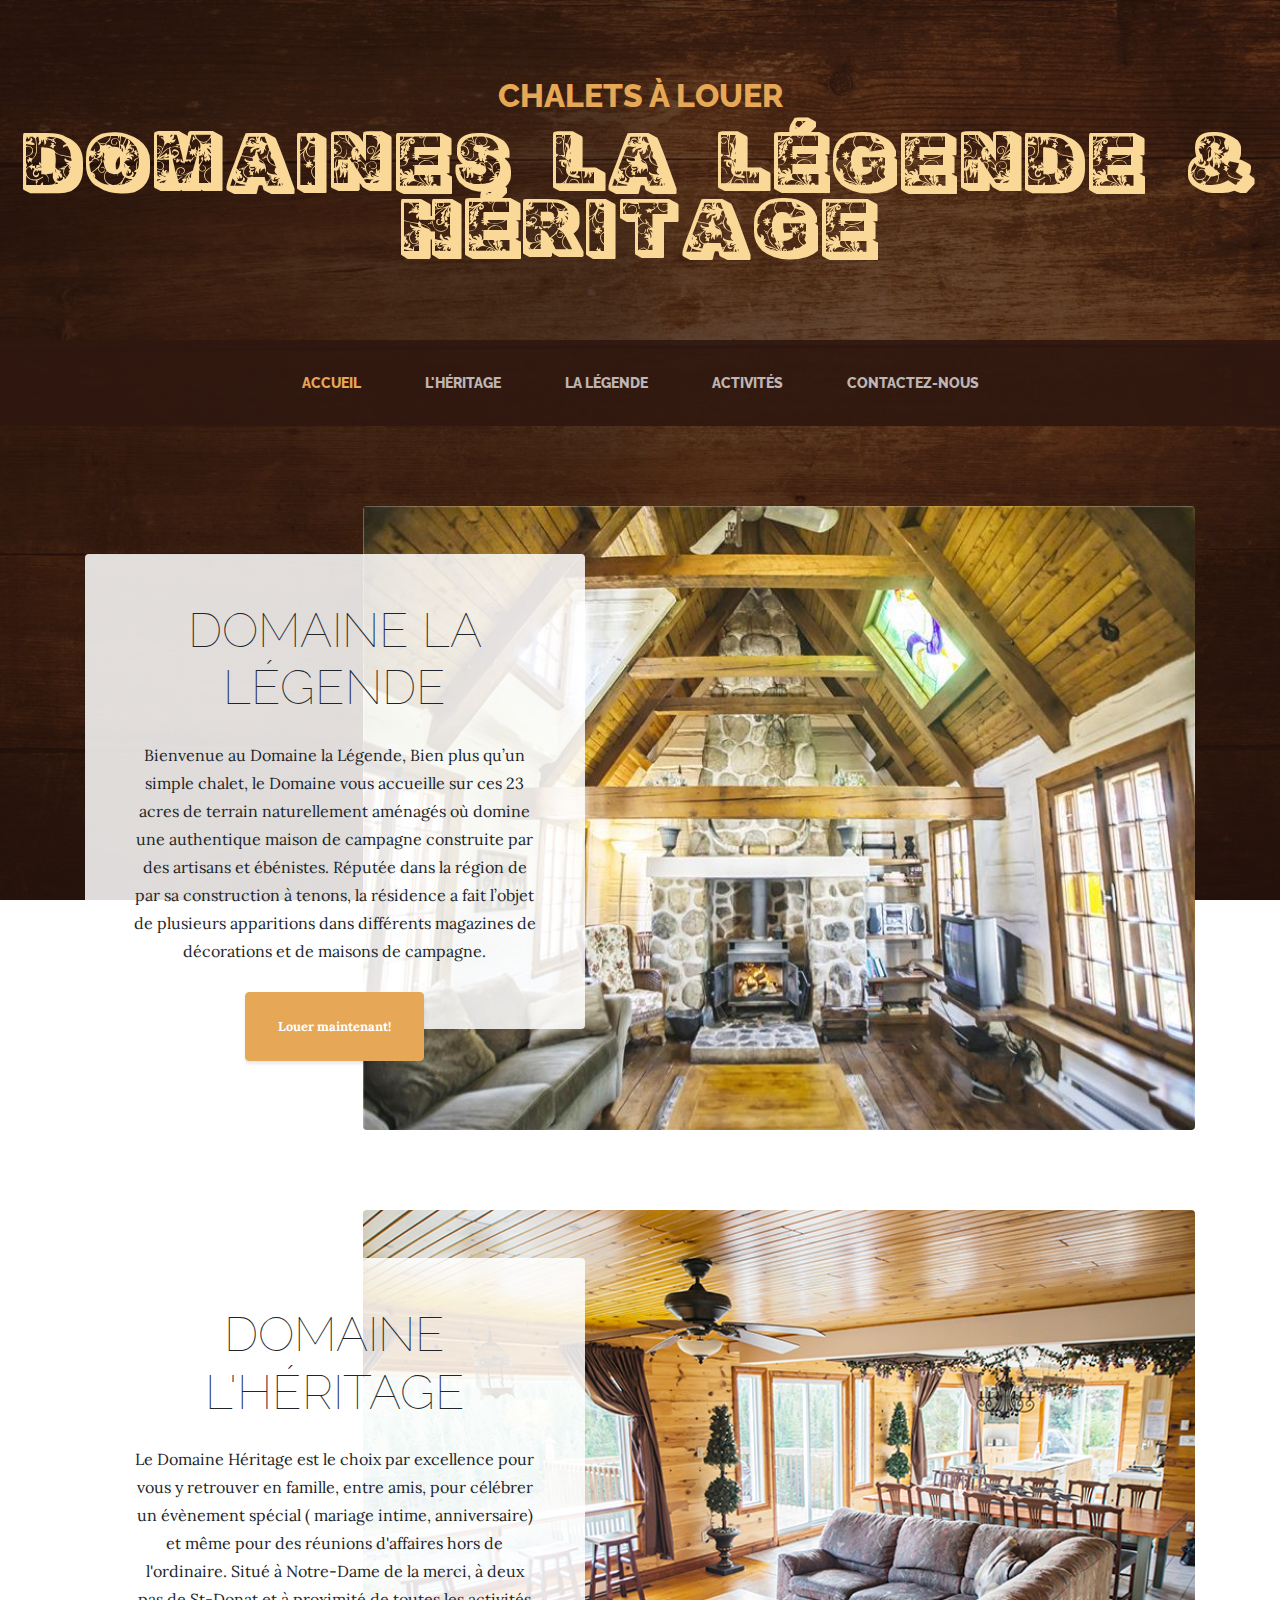
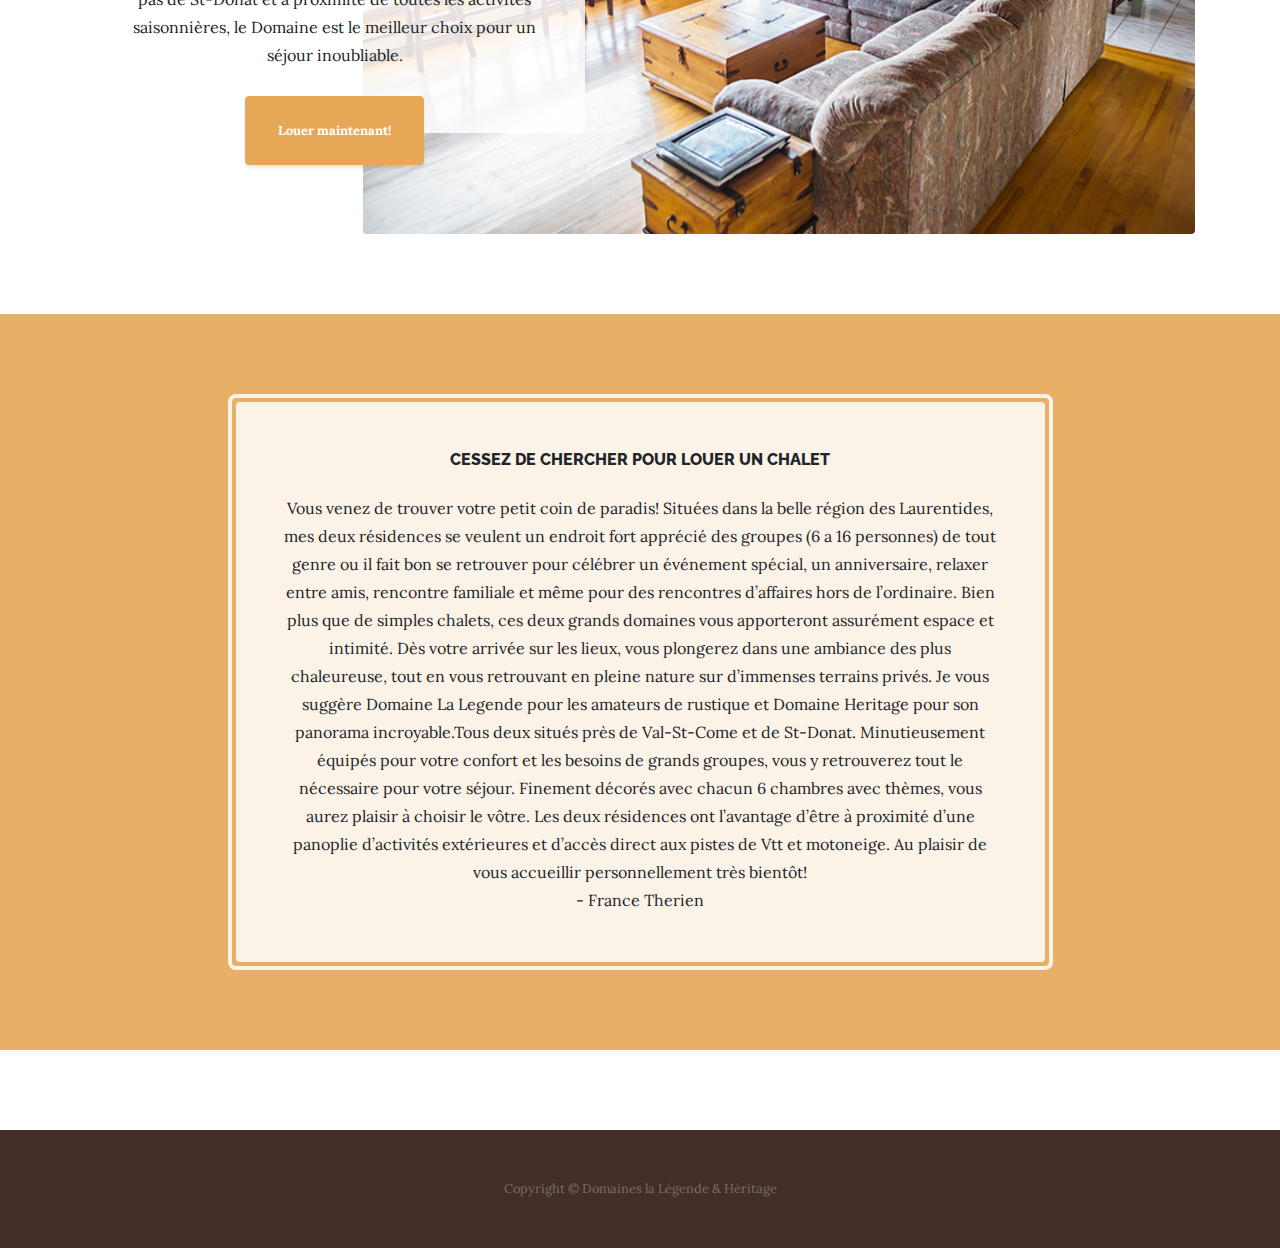
==== commit 82ba5707: "Add Google analytics" ====
--- a/index.html
+++ b/index.html
@@ -2,6 +2,15 @@
 <html lang="en">
 
   <head>
+<!-- Global site tag (gtag.js) - Google Analytics -->
+<script async src="https://www.googletagmanager.com/gtag/js?id=UA-139153940-1"></script>
+<script>
+  window.dataLayer = window.dataLayer || [];
+  function gtag(){dataLayer.push(arguments);}
+  gtag('js', new Date());
+
+  gtag('config', 'UA-139153940-1');
+</script>
 
     <meta charset="utf-8">
     <meta name="viewport" content="width=device-width, initial-scale=1, shrink-to-fit=no">
--- a/css/myStyles.css
+++ b/css/myStyles.css
@@ -22,5 +22,9 @@
 }
 
 .site-heading {
-    color: #c1804f!important;
+    color:#f9d898!important;
+}
+
+.carousel-item > img {
+    height:auto;
 }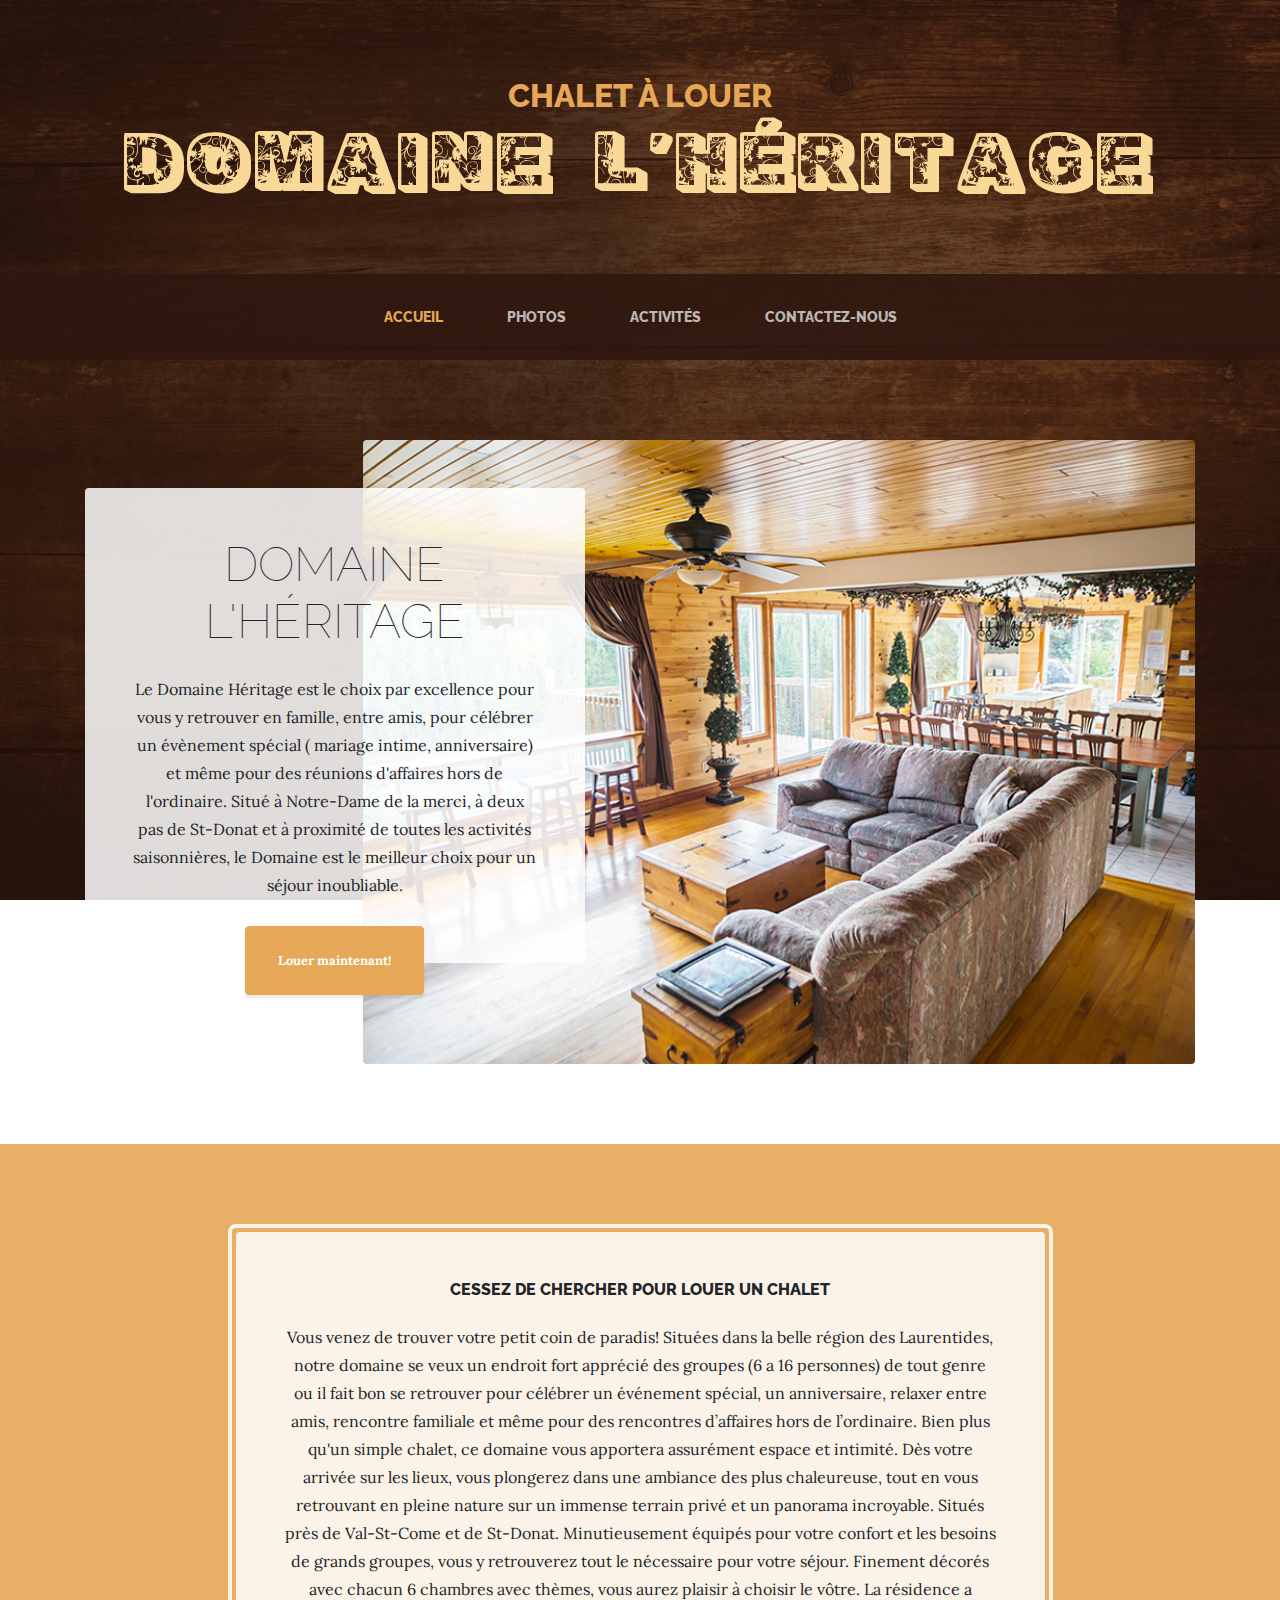
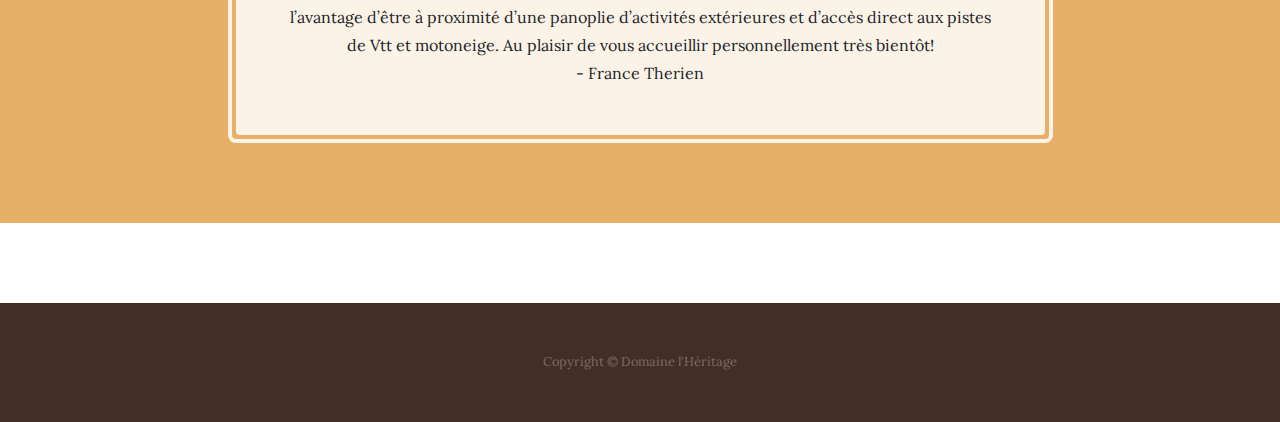
==== commit c8498a2b: "Removed Heritage" ====
--- a/index.html
+++ b/index.html
@@ -13,11 +13,14 @@
 </script>
 
     <meta charset="utf-8">
+    <meta name="robots" content="index,follow">
     <meta name="viewport" content="width=device-width, initial-scale=1, shrink-to-fit=no">
-    <meta name="description" content="">
-    <meta name="author" content="">
+    <meta name="title" content="Domaine L'Héritage: Accueil">
+    <meta name="description" content="domaine à louer dans le secteur de Saint-Donat. 1h10 de Montréal.">
+    <meta name="keywords" content="Chalet,location,louer,chalet,saint-donat,chalets à louer,chalets au quebec,">
+    <meta name="author" content="NTR">
 
-    <title>Domaines la Légende & Héritage</title>
+    <title>Domaine l'Héritage</title>
 
     <!-- Bootstrap core CSS -->
     <link href="vendor/bootstrap/css/bootstrap.min.css" rel="stylesheet">
@@ -36,14 +39,14 @@
   <body>
 
     <h1 class="site-heading text-center text-white d-none d-lg-block">
-      <span class="site-heading-upper text-primary mb-3">Chalets à louer</span>
-      <span class="site-heading-lower">Domaines la Légende & Héritage</span>
+      <span class="site-heading-upper text-primary mb-3">Chalet à louer</span>
+      <span class="site-heading-lower"><a href="./index.html" style="text-decoration:none; color:#f9d898 !important;">Domaine l'Héritage</a></span>
     </h1>
 
     <!-- Navigation -->
     <nav class="navbar navbar-expand-lg navbar-dark py-lg-4" id="mainNav">
       <div class="container">
-        <a class="navbar-brand text-uppercase text-expanded font-weight-bold d-lg-none" href="#">Domaines la Légende & Héritage</a>
+        <a class="navbar-brand text-uppercase text-expanded font-weight-bold d-lg-none" href="#">Domaine l'Héritage</a>
         <button class="navbar-toggler" type="button" data-toggle="collapse" data-target="#navbarResponsive" aria-controls="navbarResponsive" aria-expanded="false" aria-label="Toggle navigation">
           <span class="navbar-toggler-icon"></span>
         </button>
@@ -55,10 +58,7 @@
               </a>
             </li>
             <li class="nav-item px-lg-4">
-              <a class="nav-link text-uppercase text-expanded" href="heritage.html">L'Héritage</a>
-            </li>
-            <li class="nav-item px-lg-4">
-              <a class="nav-link text-uppercase text-expanded" href="legende.html">La Légende</a>
+              <a class="nav-link text-uppercase text-expanded" href="heritage.html">Photos</a>
             </li>
             <li class="nav-item px-lg-4">
               <a class="nav-link text-uppercase text-expanded" href="activity.html">Activités</a>
@@ -70,32 +70,11 @@
         </div>
       </div>
     </nav>
-
-    <section class="page-section clearfix">
-        <div class="container">
-          <div class="intro">
-            <img class="intro-img img-fluid mb-3 mb-lg-0 rounded" src="img/Legende/salon 1.jpg" alt="" height="800px">
-            <div class="intro-text left-0 text-center bg-faded p-5 rounded">
-              <h2 class="section-heading mb-4">
-                <span class="section-heading-lower">Domaine la légende</span>
-              </h2>
-              <p class="mb-3"> Bienvenue au Domaine la Légende, Bien plus qu’un simple chalet, le Domaine vous accueille sur ces 23 acres de terrain naturellement aménagés où domine une authentique maison de campagne construite par des artisans et ébénistes. Réputée dans la région de par sa construction à tenons, la résidence a fait l’objet de plusieurs apparitions dans différents magazines de décorations et de maisons de campagne.
-  
-  
-              </p>
-              <div class="intro-button mx-auto">
-                <a class="btn btn-primary btn-xl" href="./contact.html">Louer maintenant!</a>
-              </div>
-            </div>
-          </div>
-      
-        </div>
-      </section>
       
     <section class="page-section clearfix">
       <div class="container">
         <div class="intro">
-          <img class="intro-img img-fluid mb-3 mb-lg-0 rounded" src="img/Heritage/aireOuverte1.jpg" alt="" height="800px">
+          <a href="./heritage.html"><img class="intro-img img-fluid mb-3 mb-lg-0 rounded" src="img/Heritage/aireOuverte1.jpg" alt="" height="800px"></a>
           <div class="intro-text left-0 text-center bg-faded p-5 rounded">
             <h2 class="section-heading mb-4">
               <span class="section-heading-lower">Domaine l'Héritage</span>
@@ -121,9 +100,9 @@
               <h2 class="section-heading mb-4">
                 <span class="section-heading-upper">Cessez de chercher pour louer un chalet</span>
               </h2>
-              <p class="mb-0">Vous venez de trouver votre petit coin de paradis! Situées dans la belle région des Laurentides, mes deux résidences se veulent un endroit fort apprécié des groupes (6 a 16 personnes) de tout genre ou il fait bon se retrouver pour célébrer un événement spécial, un anniversaire, relaxer entre amis, rencontre familiale et même pour des rencontres d’affaires hors de l’ordinaire. Bien plus que de simples chalets, ces deux grands domaines vous apporteront assurément espace et intimité. Dès votre arrivée sur les lieux, vous plongerez dans une ambiance des plus chaleureuse, tout en vous retrouvant en pleine nature sur d’immenses terrains privés. Je vous suggère Domaine La Legende pour les amateurs de rustique et Domaine Heritage pour son panorama incroyable.Tous deux situés près de Val-St-Come et de St-Donat.
+              <p class="mb-0">Vous venez de trouver votre petit coin de paradis! Situées dans la belle région des Laurentides, notre domaine se veux un endroit fort apprécié des groupes (6 a 16 personnes) de tout genre ou il fait bon se retrouver pour célébrer un événement spécial, un anniversaire, relaxer entre amis, rencontre familiale et même pour des rencontres d’affaires hors de l’ordinaire. Bien plus qu'un simple chalet, ce domaine vous apportera assurément espace et intimité. Dès votre arrivée sur les lieux, vous plongerez dans une ambiance des plus chaleureuse, tout en vous retrouvant en pleine nature sur un immense terrain privé et un panorama incroyable. Situés près de Val-St-Come et de St-Donat.
 
-Minutieusement équipés pour votre confort et les besoins de grands groupes, vous y retrouverez tout le nécessaire pour votre séjour. Finement décorés avec chacun 6 chambres avec thèmes, vous aurez plaisir à choisir le vôtre. Les deux résidences ont l’avantage d’être à proximité d’une panoplie d’activités extérieures et d’accès direct aux pistes de Vtt et motoneige. Au plaisir de vous accueillir personnellement très bientôt! <br/>- France Therien</p>
+Minutieusement équipés pour votre confort et les besoins de grands groupes, vous y retrouverez tout le nécessaire pour votre séjour. Finement décorés avec chacun 6 chambres avec thèmes, vous aurez plaisir à choisir le vôtre. La résidence a l’avantage d’être à proximité d’une panoplie d’activités extérieures et d’accès direct aux pistes de Vtt et motoneige. Au plaisir de vous accueillir personnellement très bientôt! <br/>- France Therien</p>
             </div>
           </div>
         </div>
@@ -132,7 +111,7 @@
 
     <footer class="footer text-faded text-center py-5">
       <div class="container">
-        <p class="m-0 small">Copyright &copy; Domaines la Légende & Héritage</p>
+        <p class="m-0 small">Copyright &copy; Domaine l'Héritage</p>
       </div>
     </footer>
 
--- a/css/myStyles.css
+++ b/css/myStyles.css
@@ -27,4 +27,10 @@
 
 .carousel-item > img {
     height:auto;
+}
+
+@media (max-width:700px)  {
+    .carousel-item > img {
+        width:100%;
+    }
 }